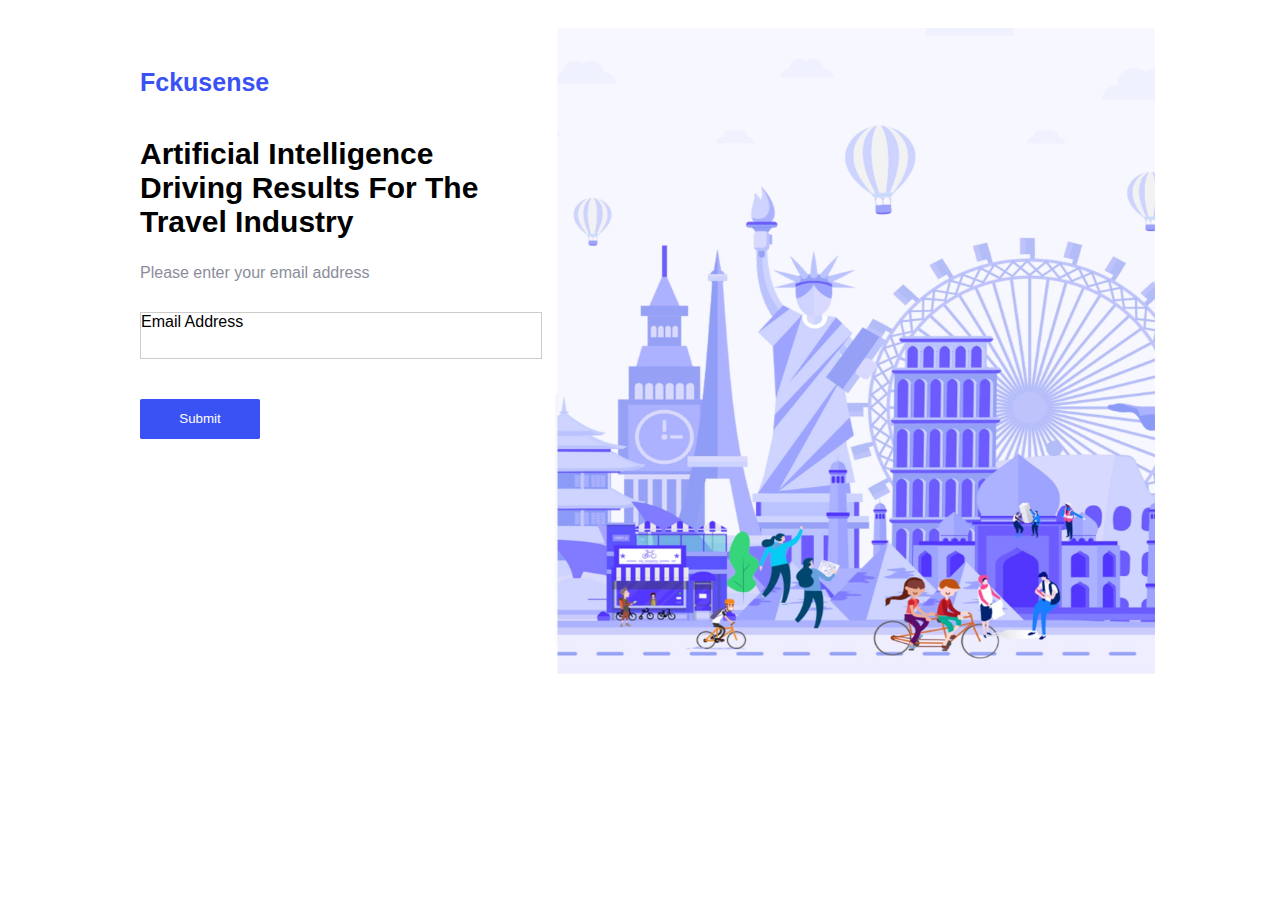
==== forgot-password/index.html @ b490303e "forgot-password page" ====
<!DOCTYPE html>
<html lang="en">

<head>
    <meta charset="UTF-8">
    <meta http-equiv="X-UA-Compatible" content="IE=edge">
    <meta name="viewport" content="width=device-width, initial-scale=1.0">
    <title>Forgot password</title>
    <link rel="stylesheet" href="../css/main.css">
    <link rel="stylesheet" href="../css/form.css">
    <link rel="stylesheet" href="../css/button.css">
</head>

<body>
    <main>
        <div class="left-column">
            <h1 class="main-title">Fckusense</h1>
            <h2 class="main-text">Artificial intelligence driving results for the travel industry</h2>
            <p>Please enter your email address</p>
            <form class="form">
                <div class="form-row">
                    <label for="email">Email Address</label>
                    <input id="email" type="email" required>
                </div>
                <div class="form-row button">
                    <button type="submit" class="login">Submit</button>
                </div>
            </form>
        </div>
        <div class="right-column">
            <img src="../img/image.jpg" alt="main img">
        </div>
    </main>
</body>

</html>
---- css/main.css ----
body, body * {
    font-family: 'Gill Sans', 'Gill Sans MT', Calibri, 'Trebuchet MS', sans-serif;
}

main {
    display: inline-block;
    width: 1000px;
    margin-left: calc((100% - 1000px) / 2);
    margin-top: 20px;
}

.main-title {
    font-size: 25px;
    color: #3A52F4;
    margin-top: 40px;
    margin-bottom: 40px;
}

.main-text {
    font-size: 30px;
    text-transform: capitalize;
}

p {
    color: #8B8D9C;
    margin-top: 0;
    margin-bottom: 30px;
}

.left-column {
    width: 40%;
    float: left;
}

.bottom-links {
    margin-top: 50px;
}

.bottom-links > p {
    display: inline-block;
    color: #ccc;
}

.bottom-links > a {
    margin-left: 30px;
    text-decoration: none;
    color: #3A52F4;
}


.bottom-links > a:first-of-type {
    margin-left: 15px;
}

.bottom-links > a:last-of-type {
    margin-left: 45px;
}

.right-column {

    width: 60%;
    float: right;
}

img {
    width: 100%;
    float: left;
    margin-left: 2.5%;
    margin-right: 2.5%;
}
---- css/form.css ----
.form {
    display: flex;
    flex-direction: column;
    gap: 0px;
    width: 100%;
}

.form-row {
    display: flex;
    flex-direction: column;
    gap: 10px;
    width: 100%; 
    border-bottom: 1px solid #ccc;
    border-top: 1px solid #ccc;
    border-right: 1px solid #ccc;
    border-left: 1px solid #ccc;
}

.form-row > label {
}

.form-row > input {
    border: none;
    color:#3A52F4;
}

.form-row > input:focus {
    border-left: 3px solid #3A52F4;
    outline: none;
}

.check {
    margin-top: 20px;
    display: inline-block;
    border: none;
}

.form-row > .remember {
    color: #ccc;
}

.form-row > .forget {
    display: inline-block;
    float: right;
    text-decoration: none;
    color: #ccc;
}
---- css/button.css ----
.button {
    display: inline-block;
    border: none;
    margin-top: 40px;
}

.login {
    
    width: 120px;
    height: 40px;
    background-color: #3A52F4;
    border-radius: 3%;
    border: 1px solid #3A52F4;
    color: white;
}

.sign-up {
    width: 120px;
    height: 40px;
    margin-left: 30px;
    background-color: white;
    text-decoration: none;
    color: #3A52F4;
    border-radius: 3%;
    border: 1px solid #3A52F4;
}
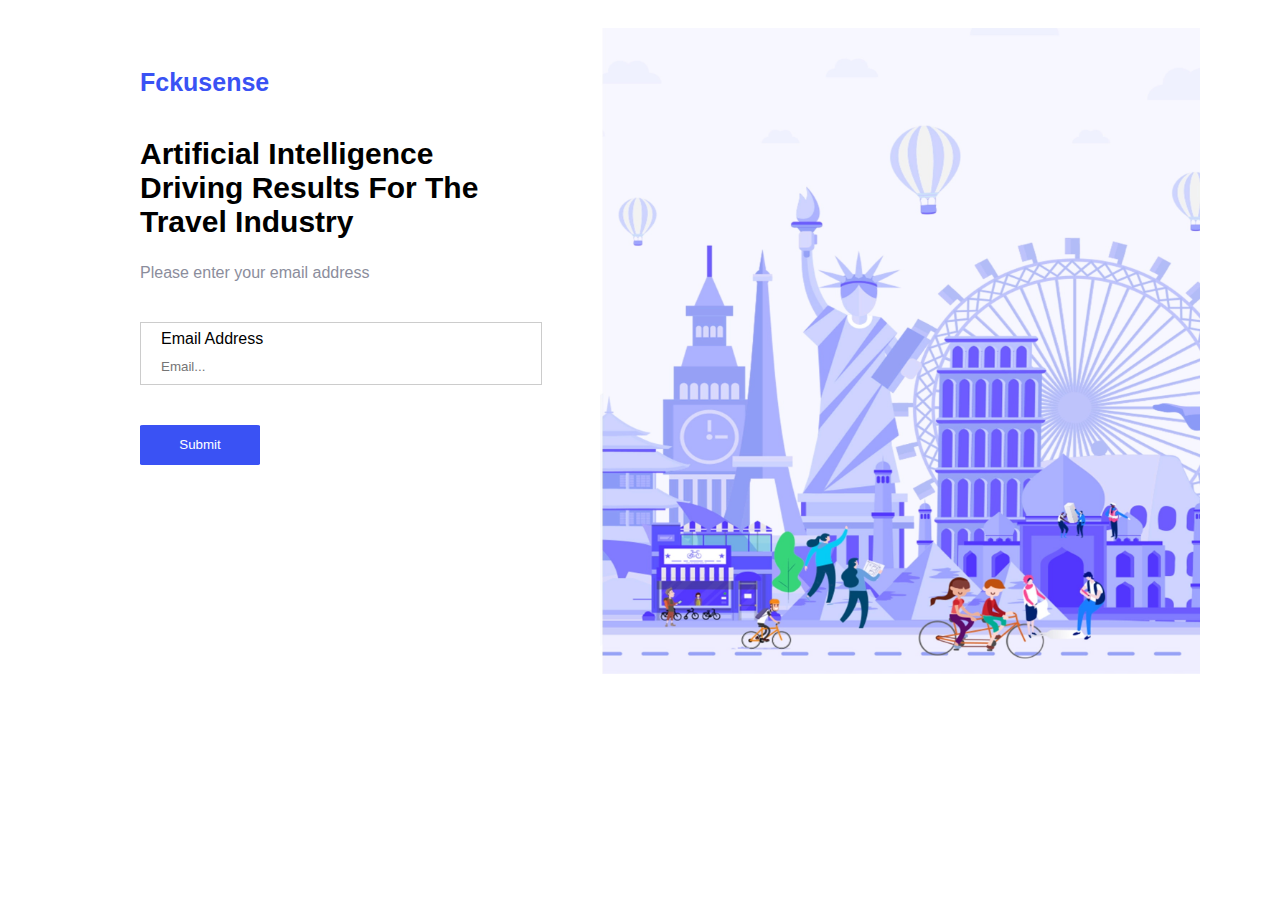
==== commit f1eb213c: "Additional changes" ====
--- a/forgot-password/index.html
+++ b/forgot-password/index.html
@@ -20,7 +20,7 @@
             <form class="form">
                 <div class="form-row">
                     <label for="email">Email Address</label>
-                    <input id="email" type="email" required>
+                    <input id="email" type="email" placeholder="Email..." required>
                 </div>
                 <div class="form-row button">
                     <button type="submit" class="login">Submit</button>
--- a/css/main.css
+++ b/css/main.css
@@ -24,7 +24,7 @@
 p {
     color: #8B8D9C;
     margin-top: 0;
-    margin-bottom: 30px;
+    margin-bottom: 40px;
 }
 
 .left-column {
@@ -65,7 +65,6 @@
 img {
     width: 100%;
     float: left;
-    margin-left: 2.5%;
-    margin-right: 2.5%;
+    margin-left: 10%;
 }
 
--- a/css/form.css
+++ b/css/form.css
@@ -17,9 +17,13 @@
 }
 
 .form-row > label {
+    padding-left: 20px;
+    padding-top: 7px;
 }
 
 .form-row > input {
+    padding-left: 20px;
+    padding-bottom: 10px;
     border: none;
     color:#3A52F4;
 }
--- a/css/button.css
+++ b/css/button.css
@@ -2,6 +2,11 @@
     display: inline-block;
     border: none;
     margin-top: 40px;
+}
+
+.sign-up-link {
+    text-decoration: none;
+    color: #3A52F4;
 }
 
 .login {
